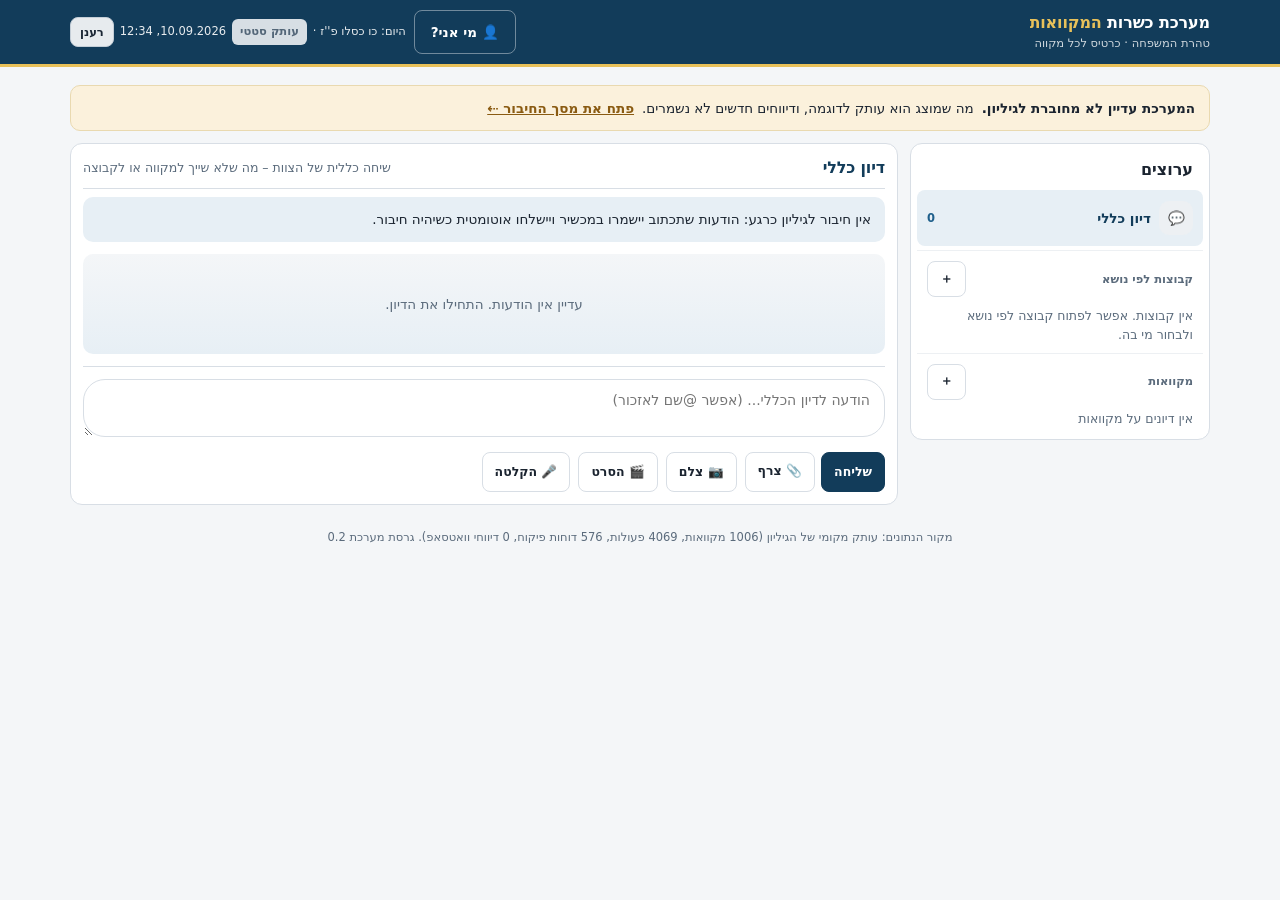
==== app/talk/index.html @ c3002322 "סרגל הניווט התחתון הסתיר את רשימת ההשלמה של שם המקווה הסרגל קיבל z-index:60 והמודאל 50 — כלומר הסרגל" ====
<!-- נוצר אוטומטית מתוך app/index.html ע"י tools/make_talk.py — אין לערוך ידנית. -->
<!DOCTYPE html>
<html lang="he" dir="rtl">
<head>
<meta charset="UTF-8">
<meta name="viewport" content="width=device-width, initial-scale=1.0">
<title>דיוני כשרות המקוואות</title>
<link rel="manifest" href="manifest.json" id="appManifest">
<!-- ?app=talk הוא קיצור ישן. הוא הפנה למניפסט באותו scope של האפליקציה הראשית,
     וכרום מזהה אפליקציה לפי scope – ולכן לא היה מציע להתקין אותה בנפרד לעולם.
     הפניה לאפליקציית הדיונים האמיתית, שיושבת בתיקייה ובscope משלה. -->
<script>window.TALK_APP=1;</script>
<meta name="theme-color" content="#123C5A">
<meta name="apple-mobile-web-app-capable" content="yes">
<meta name="apple-mobile-web-app-title" content="דיונים">
<meta name="apple-mobile-web-app-status-bar-style" content="black-translucent">
<link rel="apple-touch-icon" href="../talk-icon-192.png">
<link rel="icon" href="../talk-icon-192.png">
<style>
/* ============================================================
   מערכת כשרות המקוואות — מערכת העיצוב.
   CSS טהור · גופני מערכת · RTL לוגי בלבד · Mobile-first
   אותו קובץ משרת גם את אפליקציית הדיונים (app/talk/).
   ============================================================ */

:root{
  /* ---- טוקנים בסיסיים ---- */
  --bg:#F4F6F8; --card:#fff; --line:#D8DEE5; --ink:#1B2430; --muted:#5B6B7C;
  --brand:#123C5A; --brand-2:#1F5F8B; --brand-soft:#E7EFF5; --accent:#E8C15A;
  --ok:#2E7D46; --ok-soft:#E3F3E7; --warn:#B7791F; --warn-soft:#FBF1DC;
  --bad:#C0392B; --bad-soft:#FBE4E1;
  --gray-soft:#EDF0F3; --radius:10px; --shadow:0 1px 3px rgba(27,36,48,.06);

  --line-soft:#EDF0F3;                /* קו הפרדה פנימי בתוך כרטיס */
  --brand-deep:#0E3049;               /* פס לשוניות בכותרת כהה */
  --ink-3:#9AA7B4;                    /* טקסט placeholder */
  --ok-ink:#216235;                   /* טקסט ירוק על ok-soft — AA */
  --warn-ink:#8A5B12;                 /* טקסט כתום על warn-soft — AA */
  --bad-ink:#A32A1E;                  /* טקסט אדום על bad-soft — AA */
  --none:#B8C2CC;                     /* מצב "אין תעודה" */
  --accent-soft:#FDFBF4;              /* רקע "טרם מולא" */
  --accent-line:#EDE1C4;

  --s1:4px; --s2:8px; --s3:12px; --s4:14px; --s5:18px; --s6:24px;
  --radius-sm:8px; --radius-lg:12px; --radius-pill:99px;
  --shadow-2:0 6px 18px rgba(18,36,48,.12);
  --shadow-nav:0 -2px 10px rgba(18,36,48,.06);
  --tap:44px;                         /* מינימום שטח מגע */
  --fs-0:11.5px; --fs-1:12.5px; --fs-2:13.5px; --fs-3:14px;
  --fs-4:16px; --fs-5:20px; --fs-6:26px;
  --font:system-ui,-apple-system,"Segoe UI","Noto Sans Hebrew","Arial Hebrew",Arial,sans-serif;
  --head-h:62px;                      /* גובה הכותרת הדביקה */
  --modal-head-h:56px;                /* כותרת המודאל — פס המדורים נדבק מתחתיה */
  --bot-h:68px;                       /* גובה סרגל הניווט התחתון */
}

*{box-sizing:border-box;margin:0;padding:0}
[hidden]{display:none!important}
html{font-size:16px}
body{background:var(--bg);color:var(--ink);font-family:var(--font);line-height:1.5;
  min-height:100vh;-webkit-text-size-adjust:100%;padding-bottom:calc(var(--bot-h) + env(safe-area-inset-bottom))}
a{color:var(--brand-2)}
a:hover{color:var(--brand)}
button{font-family:inherit;cursor:pointer}
input,select,textarea{font-family:inherit;font-size:var(--fs-3)}
:focus-visible{outline:3px solid var(--accent);outline-offset:1px}
h1,h2,h3,h4{font-weight:600;letter-spacing:-.01em}
.num,.v,.stat .v,.t3 .num,.live table td{font-variant-numeric:tabular-nums}

/* ============================ שלד ============================ */
header{background:var(--brand);color:#fff;border-bottom:3px solid var(--accent);
  position:sticky;top:0;z-index:20}
.head-inner{max-width:1180px;margin:0 auto;padding:10px 14px}
.head-top{display:flex;align-items:center;gap:10px;flex-wrap:nowrap}
.brand{display:flex;align-items:center;gap:10px;min-width:0}
.brand > div{min-width:0;overflow:hidden}
.brand h1{font-size:var(--fs-4);font-weight:600;white-space:nowrap}
.brand h1 span{color:var(--accent)}
.brand .sub{font-size:var(--fs-0);opacity:.8;white-space:nowrap;overflow:hidden;text-overflow:ellipsis}
.head-actions{display:flex;align-items:center;gap:var(--s2);margin-inline-start:auto}
.head-meta{font-size:var(--fs-0);opacity:.9;display:none;align-items:center;gap:6px}
.head-meta .btn.small{padding:0 9px;min-height:30px;font-size:var(--fs-0)}
.nav-toggle{display:inline-flex;align-items:center;justify-content:center;background:transparent;
  border:1px solid rgba(255,255,255,.4);color:#fff;border-radius:var(--radius-sm);
  width:40px;height:40px;font-size:1.15rem;flex:none}
.nav-toggle.back{font-size:1.4rem;font-weight:600}

.layout{display:flex;align-items:flex-start}
.sidenav{position:fixed;top:0;bottom:0;inset-inline-start:0;width:82vw;max-width:300px;height:100vh;
  z-index:70;background:var(--card);padding:18px 10px;overflow-y:auto;
  transform:translateX(-100%);transition:transform .2s ease;box-shadow:var(--shadow-2)}
[dir="rtl"] .sidenav{transform:translateX(100%)}
body.nav-open .sidenav{transform:none}
.nav-backdrop{display:none}
body.nav-open .nav-backdrop{display:block;position:fixed;inset:0;background:rgba(18,36,48,.4);z-index:65}
nav{display:flex;flex-direction:column;gap:2px}
nav a{display:flex;align-items:center;gap:10px;color:var(--ink);text-decoration:none;
  padding:12px;font-weight:600;font-size:var(--fs-2);border-radius:var(--radius);min-height:var(--tap)}
nav a .ic{font-size:1.05rem;width:22px;text-align:center;flex:none;opacity:.75}
nav a .t{flex:1}
nav a:hover{background:var(--gray-soft);color:var(--ink)}
nav a.on{background:var(--brand);color:#fff}
nav a.on .ic{opacity:1}
nav a .n{background:var(--brand-soft);color:var(--brand);border-radius:9px;padding:2px 7px;
  font-size:var(--fs-0);font-weight:600}
nav a .n:empty{display:none}
nav a.on .n{background:rgba(255,255,255,.22);color:#fff}
main{flex:1;min-width:0;max-width:1180px;margin:0 auto;padding:var(--s4) var(--s4) var(--s6)}
.view{display:none}.view.on{display:block}
.footer{margin-top:var(--s6);font-size:var(--fs-0);color:var(--muted);text-align:center}

/* סרגל ניווט תחתון — מובייל בלבד */
.botnav{position:fixed;inset-inline:0;bottom:0;z-index:60;display:flex;flex-direction:row;align-items:flex-end;
  justify-content:space-around;background:var(--card);border-top:1px solid var(--line);
  box-shadow:var(--shadow-nav);padding:6px 4px calc(6px + env(safe-area-inset-bottom))}
.botnav a{flex:1;max-width:80px;display:flex;flex-direction:column;align-items:center;gap:3px;
  text-decoration:none;color:var(--muted);font-size:var(--fs-0);font-weight:600;
  padding:6px 0;position:relative;min-height:var(--tap)}
.botnav a .ic{font-size:1.15rem;line-height:1}
/* nav a / nav a.on הכלליים חלים גם כאן (הסרגל הוא <nav>) — לנטרל רקע ומצב ריחוף */
.botnav a:hover{background:none;color:var(--brand)}
.botnav a.on{background:none;color:var(--brand)}
.botnav a .n{position:absolute;top:0;inset-inline-start:52%;min-width:17px;height:17px;
  background:var(--bad);color:#fff;border-radius:var(--radius-pill);
  font-size:10px;line-height:17px;text-align:center;padding:0 4px}
.botnav a .n:empty{display:none}
.botnav .fab{margin-top:-26px}
.botnav .fab .ic{width:56px;height:56px;border-radius:50%;background:var(--accent);color:var(--ink);
  display:flex;align-items:center;justify-content:center;font-size:1.5rem;
  box-shadow:0 6px 16px rgba(201,155,46,.45)}
body.talk-app .botnav,body.talk-app .sidenav,body.talk-app .nav-toggle:not(.back),
body.talk-app #btnReport{display:none}
body.talk-app{padding-bottom:0}
/* מודאל פתוח: הסרגל צף מעליו (z-index 60 מול 50) והסתיר את רשימת ההשלמה
   של שם המקווה. הוא גם מיותר כל עוד המודאל פתוח. */
body:has(.modal-bg:not([hidden])) .botnav{display:none}
body:has(.modal-bg:not([hidden])) .toast{bottom:var(--s4)}

/* ============================ כלים ============================ */
.toolbar{background:var(--card);border:1px solid var(--line);border-radius:var(--radius-lg);
  padding:var(--s3);margin-bottom:var(--s4);box-shadow:var(--shadow)}
.toolbar .row{display:flex;gap:var(--s2);flex-wrap:wrap;align-items:end}
.field{display:flex;flex-direction:column;gap:3px;min-width:130px;flex:1}
.field.grow{flex:3;min-width:100%}
.field label{font-size:var(--fs-0);font-weight:600;color:var(--muted)}
.field input,.field select{padding:11px 12px;border:1px solid var(--line);border-radius:var(--radius-sm);
  background:var(--card);width:100%;min-height:var(--tap);color:var(--ink)}
.field input::placeholder{color:var(--ink-3)}
.field input:focus,.field select:focus{border-color:var(--brand-2);outline:none;
  box-shadow:0 0 0 3px rgba(31,95,139,.15)}
.toolbar .summary{margin-top:var(--s2);font-size:var(--fs-1);color:var(--muted);
  display:flex;gap:var(--s3);flex-wrap:wrap;align-items:center}

.btn{border:1px solid var(--line);background:var(--card);border-radius:var(--radius-sm);
  padding:0 16px;min-height:var(--tap);font-weight:600;font-size:var(--fs-2);color:var(--ink);
  display:inline-flex;align-items:center;justify-content:center;gap:6px;white-space:nowrap}
.btn:hover{border-color:var(--brand-2);color:var(--brand)}
.btn:active{background:var(--brand-soft)}
.btn.primary{background:var(--brand);color:#fff;border-color:var(--brand)}
.btn.primary:hover{background:var(--brand-deep);color:#fff}
.btn.small{min-height:36px;padding:0 12px;font-size:var(--fs-1)}
.btn.danger{color:var(--bad);border-color:var(--bad)}
.btn.danger:hover{background:var(--bad-soft);color:var(--bad-ink)}
.btn[disabled]{opacity:.45;cursor:not-allowed}
.btn.block{width:100%}
/* וריאנטים של כפתורי הכותרת — חייבים לבוא אחרי .btn, אחרת היא דורסת אותם */
.report-btn{background:var(--accent);color:var(--ink);border-color:var(--accent);
  font-size:var(--fs-2);font-weight:600;white-space:nowrap}
.report-btn:hover{background:#F2D077;border-color:#F2D077;color:var(--ink)}
.user-btn{background:transparent;color:#fff;border-color:rgba(255,255,255,.4)}
.user-btn:hover{color:#fff;border-color:#fff}
/* בטלפון כפתור הדיווח יושב ב-FAB שבסרגל התחתון — כפילות בכותרת רק דוחקת את השם */
@media (max-width:900px){
  .report-btn{display:none}
  .brand h1{overflow:hidden;text-overflow:ellipsis}
  .head-actions .btn{padding:0 11px;font-size:var(--fs-1)}
}

.chips{display:flex;gap:6px;flex-wrap:wrap}
.chip{border:1px solid var(--line);background:var(--card);border-radius:var(--radius-pill);
  padding:9px 13px;font-size:var(--fs-1);font-weight:600;color:var(--muted);min-height:38px;
  display:inline-flex;align-items:center}
.chip.on{background:var(--brand);color:#fff;border-color:var(--brand)}
.chip .n{margin-inline-start:6px;background:var(--gray-soft);color:var(--muted);
  border-radius:9px;padding:1px 7px;font-size:var(--fs-0)}
.chip .n:empty{display:none}
.chip.on .n{background:rgba(255,255,255,.22);color:#fff}

.badge{display:inline-flex;align-items:center;gap:4px;border-radius:6px;padding:4px 8px;
  font-size:var(--fs-0);font-weight:600;background:var(--gray-soft);color:var(--muted);white-space:nowrap}
/* סימן צורני לפני הצבע — הבחנה גם בעיוורון צבעים */
.badge.ok{background:var(--ok-soft);color:var(--ok-ink)}
.badge.ok::before{content:"✓"}
.badge.warn{background:var(--warn-soft);color:var(--warn-ink)}
.badge.warn::before{content:"▲"}
.badge.bad{background:var(--bad-soft);color:var(--bad-ink)}
.badge.bad::before{content:"■"}
.badge.brand{background:var(--brand-soft);color:var(--brand)}

.pills{display:flex;gap:6px;flex-wrap:wrap}
.pill{border:1px solid var(--line);border-radius:var(--radius-sm);padding:0 14px;min-height:var(--tap);
  font-size:var(--fs-2);cursor:pointer;background:var(--card);color:var(--muted);
  display:inline-flex;align-items:center;justify-content:center;position:relative;flex:1;min-width:80px}
.pill input{position:absolute;opacity:0;width:0;height:0}
.pill:has(input:checked){background:var(--brand);color:#fff;border-color:var(--brand);font-weight:600}
.pill.p0:has(input:checked){background:var(--ok);border-color:var(--ok)}
.pill.p1:has(input:checked){background:var(--warn);border-color:var(--warn)}
.pill.p2:has(input:checked){background:var(--bad);border-color:var(--bad)}
.pill.chk{flex:0 0 auto}
.pill.chk:has(input:checked)::before{content:"✓ "}

/* ==================== רשימת המקוואות ==================== */
.grid{display:grid;grid-template-columns:1fr;gap:var(--s3)}
.mcard{background:var(--card);border:1px solid var(--line);border-radius:var(--radius-lg);
  padding:var(--s3) var(--s4);box-shadow:var(--shadow);cursor:pointer;display:flex;flex-direction:column;
  gap:5px;text-decoration:none;color:inherit;border-inline-start:5px solid var(--none);position:relative}
.mcard:hover{border-color:var(--brand-2)}
.mcard.s-ok{border-inline-start-color:var(--ok)}
.mcard.s-warn{border-inline-start-color:var(--warn)}
.mcard.s-bad{border-inline-start-color:var(--bad)}
.mcard.s-none{border-inline-start-color:var(--none)}
.mcard h3{font-size:var(--fs-4);line-height:1.3}
.mcard .loc{font-size:var(--fs-1);color:var(--muted)}
.mcard .tags{display:flex;gap:5px;flex-wrap:wrap;margin-top:3px}
.mcard .kv{font-size:var(--fs-1);color:var(--muted);display:flex;justify-content:space-between;
  gap:var(--s2);margin-top:5px;padding-top:var(--s2);border-top:1px dashed var(--line)}
.mcard .kv b{color:var(--ink);font-weight:600}
.more{display:flex;justify-content:center;padding:var(--s5)}
.empty{padding:32px 20px;text-align:center;color:var(--muted);font-size:var(--fs-2)}

/* ========================= דף הבית ========================= */
.hero{display:flex;justify-content:space-between;align-items:flex-end;gap:var(--s3);
  flex-wrap:wrap;margin-bottom:var(--s4)}
.hero h2{font-size:var(--fs-5);color:var(--brand)}
.hero h2 span{color:var(--brand-2)}
.hero .sub{color:var(--muted);font-size:var(--fs-2)}
.hero .today{background:var(--card);border:1px solid var(--line);border-radius:var(--radius-lg);
  padding:8px 13px;font-size:var(--fs-1);box-shadow:var(--shadow)}
.hero .today b{color:var(--brand);font-size:var(--fs-3);font-weight:600}

/* האריחים שוטחו: כרטיס לבן, מספר צבוע, פס מצב דק. בלי גרדיאנט ובלי 3D. */
.tiles3d{display:grid;grid-template-columns:1fr 1fr;gap:var(--s3);margin-bottom:var(--s4)}
.t3{position:relative;background:var(--card);border:1px solid var(--line);
  border-radius:var(--radius-lg);padding:var(--s3);text-decoration:none;color:var(--ink);
  display:flex;flex-direction:column;gap:2px;min-height:112px;box-shadow:var(--shadow);overflow:hidden}
.t3::before{content:"";position:absolute;inset-block-start:0;inset-inline:0;height:3px;background:var(--brand)}
.t3:hover{border-color:var(--brand-2);color:var(--ink)}
.t3 .ic{font-size:1.1rem;line-height:1;opacity:.55}
.t3 .num{font-size:var(--fs-6);font-weight:600;line-height:1.15;margin-top:auto;color:var(--brand)}
.t3 .lbl{font-size:var(--fs-1);font-weight:600;line-height:1.3}
.t3 .sub{font-size:var(--fs-0);color:var(--muted)}
.t3.gold::before{background:var(--accent)}   .t3.gold .num{color:var(--warn-ink)}
.t3.green::before{background:var(--ok)}      .t3.green .num{color:var(--ok)}
.t3.teal::before{background:var(--brand-2)}  .t3.teal .num{color:var(--brand-2)}
.t3.plum::before{background:#6E3369}         .t3.plum .num{color:#6E3369}
.t3.rust::before{background:var(--bad)}      .t3.rust .num{color:var(--bad-ink)}
.t3 .ring{position:absolute;top:var(--s3);inset-inline-end:var(--s3);width:42px;height:42px;border-radius:50%;
  background:conic-gradient(var(--brand-2) calc(var(--p) * 1%),var(--gray-soft) 0);display:grid;place-items:center}
.t3 .ring::after{content:attr(data-p) "%";width:32px;height:32px;border-radius:50%;background:var(--card);
  display:grid;place-items:center;font-size:10px;font-weight:600;color:var(--brand)}

.quick{display:flex;gap:var(--s2);flex-wrap:wrap;margin-bottom:var(--s4)}
.quick a,.quick button{flex:1 1 100%;text-decoration:none;background:var(--card);border:1px solid var(--line);
  border-radius:var(--radius-lg);padding:0 var(--s4);min-height:54px;box-shadow:var(--shadow);color:var(--ink);
  display:flex;align-items:center;gap:10px;font-weight:600;font-size:var(--fs-2);font-family:inherit}
.quick a:hover,.quick button:hover{border-color:var(--brand-2);color:var(--ink)}
.quick .ic{font-size:1.15rem;opacity:.7}
.quick .n{margin-inline-start:auto;background:var(--brand-soft);color:var(--brand);
  border-radius:10px;padding:2px 9px;font-size:var(--fs-1)}
.quick .n.bad{background:var(--bad-soft);color:var(--bad-ink)}
.quick .n.warn{background:var(--warn-soft);color:var(--warn-ink)}
.home-grid{display:grid;grid-template-columns:1fr;gap:var(--s3)}
.feed{list-style:none}
.feed li{display:flex;gap:10px;padding:10px 0;border-bottom:1px solid var(--line-soft);
  font-size:var(--fs-2);align-items:flex-start}
.feed li:last-child{border-bottom:0}
.feed .fi{font-size:1.05rem;flex:none}
.feed .ft{flex:1;min-width:0}
.feed .ft b a{text-decoration:none;color:var(--brand);font-weight:600}
.feed small{color:var(--muted);display:block;font-size:var(--fs-0)}

/* ======================= כרטיס מקווה ======================= */
.back{display:inline-flex;align-items:center;gap:6px;margin-bottom:var(--s2);
  font-size:var(--fs-2);text-decoration:none;font-weight:600;min-height:36px}
.card-head{background:var(--card);border:1px solid var(--line);border-radius:var(--radius-lg);
  padding:var(--s4) var(--s4);box-shadow:var(--shadow);margin-bottom:var(--s3)}
.card-head .title{display:flex;justify-content:space-between;align-items:flex-start;gap:var(--s3);flex-wrap:wrap}
.card-head h2{font-size:var(--fs-5);color:var(--brand)}
.card-head .loc{color:var(--muted);font-size:var(--fs-2);margin-top:2px}
.card-head .tags{display:flex;gap:6px;flex-wrap:wrap;margin-top:var(--s2)}
.card-head .actions{display:flex;gap:var(--s2);flex-wrap:wrap;width:100%}
.card-head .actions .btn{flex:1}
.card-head .actions .btn.primary{flex:2}
.kpis{display:grid;grid-template-columns:1fr 1fr;gap:var(--s2);margin-top:var(--s3)}
.kpi{background:var(--brand-soft);border-radius:var(--radius);padding:9px 11px}
.kpi .l{font-size:var(--fs-0);color:var(--muted);font-weight:600}
.kpi .v{font-size:var(--fs-3);font-weight:600;color:var(--brand)}
.kpi .v.v-bad{color:var(--bad-ink)}
.kpi .s{font-size:var(--fs-0);color:var(--muted)}

/* לשוניות: גלילה אופקית עם עיגון, לא גלישה לשורות */
.tabs{display:flex;gap:2px;overflow-x:auto;scroll-snap-type:x proximity;
  -webkit-overflow-scrolling:touch;border-bottom:1px solid var(--line);margin-bottom:var(--s3)}
.tabs::-webkit-scrollbar{display:none}
.tabs button{background:none;border:none;padding:12px var(--s3);font-weight:600;font-size:var(--fs-2);
  color:var(--muted);border-bottom:3px solid transparent;margin-bottom:-1px;white-space:nowrap;
  scroll-snap-align:start;min-height:var(--tap)}
.tabs button.on{color:var(--brand);border-bottom-color:var(--brand)}
.tabs button .n{background:var(--gray-soft);border-radius:9px;padding:1px 7px;
  font-size:var(--fs-0);margin-inline-start:5px}
.tabs button.on .n{background:var(--brand-soft);color:var(--brand)}
.pane{display:none}.pane.on{display:block}

.panel{background:var(--card);border:1px solid var(--line);border-radius:var(--radius-lg);
  padding:var(--s4);margin-bottom:var(--s3);box-shadow:var(--shadow)}
.panel h3{font-size:var(--fs-3);margin-bottom:var(--s3);display:flex;align-items:center;gap:var(--s2);color:var(--brand)}
.panel h3::before{content:"";width:9px;height:9px;background:var(--accent);border-radius:2px;flex:none}
.panel-tools{display:flex;justify-content:flex-end;gap:var(--s2);margin-bottom:var(--s2)}
.dl{display:grid;grid-template-columns:1fr;gap:0}
.dl div{display:flex;gap:var(--s2);padding:8px 0;border-bottom:1px dashed var(--line-soft);font-size:var(--fs-2)}
.dl dt{color:var(--muted);min-width:110px;flex:none}
.dl dd{font-weight:600;word-break:break-word}
.dl dd.none{color:var(--ink-3);font-weight:400}
.dl dd small{color:var(--muted);font-weight:400}
.dl code{direction:ltr;unicode-bidi:isolate;white-space:nowrap;font-size:var(--fs-0);
  background:var(--gray-soft);border-radius:4px;padding:1px 5px}
.tiles{display:grid;grid-template-columns:1fr;gap:var(--s2)}
.tile{border:1px solid var(--line);border-radius:var(--radius);padding:11px 13px;background:var(--card)}
.tile h4{font-size:var(--fs-2);margin-bottom:6px;display:flex;justify-content:space-between;
  align-items:center;gap:var(--s2);flex-wrap:wrap}
.tile .r{display:flex;justify-content:space-between;gap:var(--s2);font-size:var(--fs-1);
  padding:4px 0;color:var(--muted)}
.tile .r b{color:var(--ink);font-weight:600}

.timeline{list-style:none}
.timeline li{display:grid;grid-template-columns:1fr;gap:4px;padding:11px 0;
  border-bottom:1px solid var(--line-soft);font-size:var(--fs-2)}
.timeline .d{font-weight:600;color:var(--brand)}
.timeline .d small{color:var(--muted);font-weight:400;font-size:var(--fs-0);margin-inline-start:6px}
.timeline .t{display:flex;flex-direction:column;gap:4px}
.timeline .t .h{display:flex;gap:6px;flex-wrap:wrap;align-items:center;font-weight:600}
.timeline .t .n{color:var(--muted);font-size:var(--fs-1)}

.insp{border:1px solid var(--line);border-radius:var(--radius);margin-bottom:var(--s2);overflow:hidden}
.insp > summary{list-style:none;cursor:pointer;padding:12px var(--s3);display:flex;gap:var(--s2);
  flex-wrap:wrap;align-items:center;background:var(--card);min-height:var(--tap)}
.insp > summary::-webkit-details-marker{display:none}
.insp > summary .d{font-weight:600;color:var(--brand);min-width:120px}
.insp > summary .r{color:var(--muted);font-size:var(--fs-1);flex:1}
.insp[open] > summary{border-bottom:1px solid var(--line);background:var(--brand-soft)}
.insp .body{padding:var(--s3);display:grid;grid-template-columns:1fr;gap:var(--s2)}
.sec{border:1px solid var(--line);border-radius:var(--radius);padding:10px 12px}
.sec h4{font-size:var(--fs-2);margin-bottom:6px;display:flex;justify-content:space-between;gap:var(--s2)}
.sec .f{display:flex;justify-content:space-between;gap:var(--s2);font-size:var(--fs-1);
  padding:5px 0;border-bottom:1px dotted var(--line-soft)}
.sec .f span:first-child{color:var(--muted)}
.sec .f.v-ok span:last-child{color:var(--ok-ink);font-weight:600}
.sec .f.v-warn span:last-child{color:var(--warn-ink);font-weight:600}
.sec .f.v-bad span:last-child{color:var(--bad-ink);font-weight:600}
.sec .f.v-ok span:last-child::before{content:"✓ "}
.sec .f.v-warn span:last-child::before{content:"▲ "}
.sec .f.v-bad span:last-child::before{content:"■ "}
.sec .f.note{flex-direction:column;gap:2px}
.sec .f.note span:last-child{font-style:italic}
.guidance{grid-column:1/-1;background:var(--warn-soft);border-radius:var(--radius);
  padding:10px 13px;font-size:var(--fs-2);color:var(--ink)}

/* ========================== טפסים ========================== */
.rform .fgrid{display:grid;grid-template-columns:1fr;gap:var(--s3)}
.rform .ff{display:flex;flex-direction:column;gap:6px}
.rform .ff.wide{grid-column:1/-1}
.rform label,.rform .lbl{font-size:var(--fs-2);font-weight:600;color:var(--ink)}
.rform input,.rform select,.rform textarea{width:100%;padding:11px 12px;border:1px solid var(--line);
  border-radius:var(--radius-sm);font-size:var(--fs-3);min-height:var(--tap);background:var(--card);color:var(--ink)}
.rform textarea{min-height:64px;line-height:1.5}
.rform input:focus,.rform select:focus,.rform textarea:focus{border-color:var(--brand-2);outline:none;
  box-shadow:0 0 0 3px rgba(31,95,139,.15)}
.rform .heb{color:var(--brand);font-weight:600;font-size:var(--fs-0)}
.rform .req{color:var(--bad)}
.rform small.hint{font-size:var(--fs-0);color:var(--muted)}
/* "טרם מולא": כל שדה בדיקה שאין בו בחירה מסומן בלי JS */
.rform .ff.st:not(:has(input:checked)){background:var(--accent-soft);border-inline-start:3px solid var(--accent);
  border-radius:var(--radius-sm);padding:8px 10px;margin-inline-start:-10px}
.rform .ff.st:not(:has(input:checked)) .lbl::after{content:"טרם מולא";margin-inline-start:8px;
  background:var(--warn-soft);color:var(--warn-ink);border-radius:6px;padding:3px 7px;
  font-size:var(--fs-0);font-weight:600;white-space:nowrap}
.rform .ff.st:not(:has(input:checked)) .pill{border-color:var(--accent-line)}

.fsec{border:1px solid var(--line);border-radius:var(--radius);margin-top:var(--s3);overflow:hidden;background:var(--card)}
.fsec summary{cursor:pointer;padding:13px var(--s4);font-weight:600;color:var(--brand);
  background:var(--brand-soft);list-style:none;display:flex;align-items:center;gap:var(--s2);min-height:var(--tap)}
.fsec summary::-webkit-details-marker{display:none}
.fsec summary::after{content:"⌄";margin-inline-start:auto;color:var(--brand-2);font-weight:400}
.fsec[open] summary::after{content:"⌃"}
.fsec .cnt{font-size:var(--fs-0);font-weight:600;color:var(--warn-ink);background:var(--warn-soft);
  border-radius:6px;padding:3px 8px}
.fsec .cnt:empty{display:none}
.fsec.done summary{background:var(--ok-soft);color:var(--ok-ink)}
.fsec.done .cnt{background:#fff;color:var(--ok-ink)}
.fsec.done summary::before{content:"✓ "}
.fsec .fgrid{padding:var(--s4)}
/* פס מדורים דביק + מדד התקדמות */
.fsecnav{position:sticky;top:var(--modal-head-h);z-index:1;display:flex;flex-direction:row;gap:5px;overflow-x:auto;
  background:var(--brand-deep);margin:0 calc(-1 * var(--s4));padding:var(--s2) var(--s4);
  scroll-snap-type:x proximity}
.fsecnav::-webkit-scrollbar{display:none}
.fsecnav a{flex:none;scroll-snap-align:start;text-decoration:none;white-space:nowrap;
  background:rgba(255,255,255,.12);color:#D6E2EC;border-radius:6px;padding:8px 10px;
  font-size:var(--fs-1);font-weight:600}
.fsecnav a .c{opacity:.75;font-weight:400}
.fsecnav a.on{background:#fff;color:var(--brand)}
.rform-main{min-width:0}
.fsecnav a.done{background:var(--ok-soft);color:var(--ok-ink)}
.rform-prog{display:flex;align-items:center;gap:var(--s2);font-size:var(--fs-1);color:var(--muted);
  margin-top:var(--s2)}
.rform-prog .trk{flex:1;height:6px;background:var(--gray-soft);border-radius:var(--radius-pill);overflow:hidden}
.rform-prog .fil{display:block;height:100%;background:var(--ok);border-radius:var(--radius-pill)}
.factions{position:sticky;bottom:0;display:flex;align-items:center;gap:var(--s3);
  margin-top:var(--s4);padding:var(--s3) 0;background:var(--card);border-top:1px solid var(--line);flex-wrap:wrap}
.factions .btn.primary{flex:1;min-width:180px}
.fmsg{font-size:var(--fs-1);color:var(--muted)}
.fmsg.ok{color:var(--ok-ink);font-weight:600}
.fmsg.bad{color:var(--bad-ink);font-weight:600}
.locked{display:flex;align-items:center;gap:var(--s2);background:var(--brand-soft);
  border-radius:var(--radius-sm);padding:10px 12px;flex-wrap:wrap}
.locked b{color:var(--brand)}
.lnk{background:none;border:none;color:var(--brand-2);font-size:var(--fs-1);padding:0;cursor:pointer;
  text-decoration:underline}

/* ==================== טבלאות ודוחות ==================== */
.tbl-wrap{overflow-x:auto;border:1px solid var(--line);border-radius:var(--radius-lg);background:var(--card)}
table{width:100%;border-collapse:collapse;font-size:var(--fs-2);background:var(--card)}
th,td{padding:10px 11px;border-bottom:1px solid var(--line-soft);text-align:start;vertical-align:top}
th{background:var(--brand-soft);color:var(--brand);font-size:var(--fs-0);font-weight:600;
  position:sticky;top:0;white-space:nowrap}
tr:last-child td{border-bottom:0}
tr.link{cursor:pointer}
tr.link:hover td{background:var(--brand-soft)}
.selcol{width:38px}
.selcol input{width:22px;height:22px}

.stat-grid{display:grid;grid-template-columns:1fr 1fr;gap:var(--s2);margin-bottom:var(--s4)}
.stat{background:var(--card);border:1px solid var(--line);border-radius:var(--radius-lg);
  padding:var(--s3);box-shadow:var(--shadow)}
.stat .l{font-size:var(--fs-0);color:var(--muted);font-weight:600}
.stat .v{font-size:var(--fs-6);font-weight:600;color:var(--brand);line-height:1.2}
.stat .s{font-size:var(--fs-0);color:var(--muted)}
.stat.ok .v{color:var(--ok)}.stat.warn .v{color:var(--warn-ink)}.stat.bad .v{color:var(--bad-ink)}
.live{background:var(--card);border:1px solid var(--line);border-radius:var(--radius-lg);
  padding:var(--s4);margin-bottom:var(--s4);box-shadow:var(--shadow)}
.live .hd{display:flex;justify-content:space-between;align-items:center;flex-wrap:wrap;
  gap:var(--s2);margin-bottom:var(--s3)}
.live .hd h3{font-size:var(--fs-3);color:var(--brand)}
.live .hd select{padding:10px 12px;border:1px solid var(--line);border-radius:var(--radius-sm);min-height:var(--tap)}
.live table th{text-align:center}
.live table th:first-child,.live table td:first-child{text-align:start;font-weight:600;font-size:var(--fs-2)}
.live table td{text-align:center;font-size:var(--fs-4);font-weight:600;color:var(--brand)}
.live table td small{display:block;font-size:var(--fs-0);font-weight:400;color:var(--muted)}
.two{display:grid;grid-template-columns:1fr;gap:var(--s3)}
.bar{display:flex;align-items:center;gap:var(--s2);font-size:var(--fs-1);padding:4px 0}
.bar .lbl{min-width:96px;color:var(--muted)}
.bar .trk{flex:1;background:var(--gray-soft);border-radius:4px;height:11px;overflow:hidden}
.bar .fil{height:100%;background:var(--brand-2)}
.bar .num{min-width:34px;font-weight:600;text-align:end}
.due-ok{color:var(--ok-ink);font-weight:600}
.due-warn{color:var(--warn-ink);font-weight:600}
.due-bad{color:var(--bad-ink);font-weight:600}
.due-ok::before{content:"✓ "}.due-warn::before{content:"▲ "}.due-bad::before{content:"■ "}

.forms-list{display:grid;grid-template-columns:1fr;gap:var(--s2)}
.form-link{display:block;text-decoration:none;color:inherit;border:1px solid var(--line);
  border-radius:var(--radius);padding:var(--s4);background:var(--card);box-shadow:var(--shadow)}
.form-link:hover{border-color:var(--brand-2)}
.form-link b{display:block;color:var(--brand);margin-bottom:3px;font-size:var(--fs-3)}
.form-link small{color:var(--muted)}
.note-box{background:var(--brand-soft);border-radius:var(--radius);padding:12px var(--s4);
  font-size:var(--fs-2);margin-bottom:var(--s3);color:var(--ink)}
.note-box.conn{background:var(--warn-soft);border:1px solid #E9D9B0;display:flex;gap:var(--s2);
  flex-wrap:wrap;align-items:center}
.note-box.conn a{font-weight:600;color:var(--warn-ink)}

/* ========================= דיונים ========================= */
.talk{display:grid;grid-template-columns:1fr;gap:var(--s3);align-items:start}
.chlist{background:var(--card);border:1px solid var(--line);border-radius:var(--radius-lg);padding:6px}
.chhead{display:flex;justify-content:space-between;align-items:center;padding:8px 10px;gap:6px}
.chsec{display:flex;justify-content:space-between;align-items:center;font-size:var(--fs-0);
  font-weight:600;color:var(--muted);padding:10px 10px 6px;margin-top:4px;border-top:1px solid var(--line-soft)}
.ch{display:flex;align-items:center;gap:var(--s2);padding:11px 10px;border-radius:var(--radius-sm);
  text-decoration:none;color:var(--ink);font-size:var(--fs-2);min-height:var(--tap)}
.ch .chi{width:34px;height:34px;border-radius:10px;background:var(--gray-soft);text-align:center;
  line-height:34px;flex:none}
.ch span:not(.chi):not(.n){flex:1;min-width:0;overflow:hidden;text-overflow:ellipsis;white-space:nowrap}
.ch small{color:var(--muted);font-size:var(--fs-0);white-space:nowrap}
.ch:hover{background:var(--gray-soft);color:var(--ink)}
.ch.on{background:var(--brand-soft);color:var(--brand);font-weight:600}
.ch.on small{color:var(--brand-2)}
.chmain{background:var(--card);border:1px solid var(--line);border-radius:var(--radius-lg);padding:var(--s3)}
.chtitle{display:flex;justify-content:space-between;align-items:center;gap:var(--s2);flex-wrap:wrap;
  border-bottom:1px solid var(--line);padding-bottom:var(--s2);margin-bottom:var(--s2)}
.chtitle h2{font-size:var(--fs-4);color:var(--brand)}
.chtitle .sub{font-size:var(--fs-1);color:var(--muted)}
.thread{max-height:60vh;overflow-y:auto;display:flex;flex-direction:column;gap:6px;
  padding:var(--s2) 4px;background:linear-gradient(0deg,var(--brand-soft),var(--bg));border-radius:var(--radius)}
.thread .row{display:flex;gap:6px;align-items:flex-end;max-width:90%}
.thread .row.me{align-self:flex-end;flex-direction:row-reverse}
.av{width:30px;height:30px;border-radius:50%;color:#fff;display:flex;align-items:center;
  justify-content:center;font-size:var(--fs-0);font-weight:600;flex:none;margin-bottom:14px}
.msg{background:var(--card);border-radius:12px 12px 12px 4px;padding:8px 11px 5px;
  box-shadow:0 1px 1px rgba(27,36,48,.12);position:relative;min-width:110px}
.msg.me{background:#DCF6E8;border-radius:12px 12px 4px 12px}
.msg .mh{font-size:var(--fs-0);margin-bottom:2px}
.msg .mh b{font-weight:600}
.msg .mb{font-size:var(--fs-3);white-space:pre-wrap;word-break:break-word;line-height:1.5}
.msg .mq{display:block;width:100%;text-align:start;border:none;border-inline-start:3px solid var(--brand-2);
  padding:5px 9px;margin-bottom:5px;font-size:var(--fs-0);color:var(--muted);
  background:rgba(18,60,90,.06);border-radius:6px;cursor:pointer}
.msg .mq b{display:block;color:var(--brand);font-size:var(--fs-0)}
.msg .ma{text-align:end}
.msg.flash{animation:flash 1.2s}
@keyframes flash{0%,100%{box-shadow:0 1px 1px rgba(27,36,48,.12)}30%{box-shadow:0 0 0 3px var(--accent)}}
.mfoot{display:flex;align-items:center;gap:var(--s2);justify-content:flex-end;
  font-size:var(--fs-0);color:var(--muted);margin-top:1px}
.mfoot .tick{color:#34B7F1}
.mfoot .lnk{font-size:var(--fs-0)}
.daysep{text-align:center;margin:6px 0}
.daysep span{background:rgba(18,60,90,.10);color:var(--brand);border-radius:12px;
  padding:3px 12px;font-size:var(--fs-0);font-weight:600}
.msg.sys{background:transparent;border:1px dashed var(--line);align-self:center;max-width:95%;
  font-size:var(--fs-2);box-shadow:none;text-align:center}
.msg.sys .sys-act{margin-top:var(--s2)}
.msg.sys .sys-act .btn{display:inline-flex;text-decoration:none;min-height:38px}
.msg.sys .sys-work{margin-top:var(--s2);display:flex;flex-direction:column;gap:4px;text-align:start}
.msg.sys .swi{display:flex;align-items:center;gap:var(--s2);padding:9px 10px;border:1px solid var(--line);
  border-radius:var(--radius-sm);background:var(--card);cursor:pointer;font-size:var(--fs-2);min-height:40px}
.msg.sys .swi.taken{opacity:.7}
.msg.sys .swi .swn{flex:1;font-weight:600}
.msg.sys .swi small{color:var(--muted)}
.msg.sys .swh{margin-top:4px;font-size:var(--fs-0);color:var(--muted)}
.reacts{display:flex;gap:4px;flex-wrap:wrap;margin-top:5px}
.react{background:var(--card);border:1px solid var(--line);border-radius:var(--radius-pill);
  padding:3px 9px;font-size:var(--fs-1);cursor:pointer;line-height:1.5;min-height:28px}
.react.on{background:var(--brand-soft);border-color:var(--brand-2);color:var(--brand);font-weight:600}
.react.add,.react.quick{opacity:.6;border-style:dashed}
.msg:hover .react.add,.msg:hover .react.quick{opacity:1}
.react.quick:hover{background:var(--brand-soft);border-style:solid}
.epick{position:fixed;background:var(--card);border:1px solid var(--line);border-radius:var(--radius-lg);
  box-shadow:var(--shadow-2);padding:6px;display:flex;flex-wrap:wrap;gap:2px;max-width:268px;z-index:90}
.epick button{background:none;border:none;font-size:1.3rem;cursor:pointer;padding:6px;border-radius:50%;
  min-width:40px;min-height:40px}
.epick button:hover{background:var(--gray-soft)}
.composer{margin-top:var(--s3);border-top:1px solid var(--line);padding-top:var(--s3)}
.composer textarea{width:100%;padding:12px 14px;border:1px solid var(--line);
  border-radius:22px;font-size:var(--fs-3);min-height:var(--tap);resize:vertical}
.composer textarea:focus{border-color:var(--brand-2);outline:none;box-shadow:0 0 0 3px rgba(31,95,139,.15)}
.composer .crow{display:flex;gap:6px;align-items:center;margin-top:var(--s2);flex-wrap:wrap}
.composer .crow .btn{min-height:40px;padding:0 12px;font-size:var(--fs-1)}
.replybox{background:var(--brand-soft);border-radius:var(--radius-sm);padding:8px 11px;
  font-size:var(--fs-1);margin-bottom:6px}
.ctpl{display:flex;gap:6px;flex-wrap:wrap}
.ctpl .chip{cursor:pointer}
.mwrap{position:relative;display:inline-block;max-width:100%}
.msave{position:absolute;inset-inline-end:5px;bottom:5px;background:rgba(18,36,48,.78);color:#fff;
  border-radius:6px;padding:3px 8px;font-size:var(--fs-0);text-decoration:none;line-height:1.6}
.msave:hover{background:rgba(18,36,48,.95);color:#fff}
.mwrap.aud{display:flex;align-items:center;gap:6px;flex-wrap:wrap}
.msave.inline{position:static;background:var(--gray-soft);color:var(--brand);border:1px solid var(--line);
  padding:6px 10px;white-space:nowrap}
.msave.inline:hover{background:var(--brand-soft)}

/* ====================== חלוקת עבודה ====================== */
.wgrid{display:grid;grid-template-columns:1fr;gap:var(--s2)}
.wcard{background:var(--card);border:1px solid var(--line);border-radius:var(--radius-lg);
  padding:var(--s3) var(--s4);box-shadow:var(--shadow);display:flex;flex-direction:column;gap:5px;
  border-inline-start:5px solid var(--line)}
.wcard.open{border-inline-start-color:var(--warn)}
.wcard.taken{border-inline-start-color:var(--brand-2)}
.wcard.done{border-inline-start-color:var(--ok);opacity:.75}
.wcard h4{font-size:var(--fs-4)}
.wcard .wl{font-size:var(--fs-1);color:var(--muted)}
.wcard .wb{display:flex;gap:6px;flex-wrap:wrap;margin-top:var(--s2)}
.wcard .wb .btn{flex:1;min-width:120px}

/* ======================== פרויקטים ======================== */
.pcard{padding:0;overflow:hidden;background:var(--card);border:1px solid var(--line);
  border-radius:var(--radius-lg);box-shadow:var(--shadow);margin-bottom:var(--s3)}
.pcard > summary{list-style:none;cursor:pointer;padding:var(--s4);display:flex;gap:var(--s2);
  align-items:flex-start;min-height:var(--tap)}
.pcard > summary::-webkit-details-marker{display:none}
.pcard > summary:hover{background:var(--brand-soft)}
.pcard > summary .phead{flex:1;min-width:0}
.pcard > summary .pchev{color:var(--brand-2);font-size:var(--fs-2);transition:transform .15s}
.pcard[open] > summary{border-bottom:1px solid var(--line);background:var(--brand-soft)}
.pcard[open] > summary .pchev{transform:rotate(180deg)}
.pcard .pbody{padding:var(--s3) var(--s4) var(--s4)}
.pcard .pbody .pstages{margin-top:0}
.pcard .pbody > .panel-tools{margin-bottom:var(--s3)}
.phead h3{font-size:var(--fs-4);margin-bottom:3px}
.phead .pmeta{font-size:var(--fs-1);color:var(--muted);margin-bottom:3px}
.pprog{display:flex;align-items:center;gap:var(--s2);margin:var(--s2) 0 4px}
.pbar{flex:1;height:8px;background:var(--gray-soft);border-radius:var(--radius-pill);overflow:hidden}
.pbar span{display:block;height:100%;background:var(--ok);border-radius:var(--radius-pill)}
.pstages{display:flex;flex-direction:column;gap:var(--s2);margin-top:var(--s3)}
.pstage{border:1px solid var(--line);border-inline-start:4px solid var(--line);
  border-radius:var(--radius);padding:11px 13px;background:var(--card)}
.pstage.ok{border-inline-start-color:var(--ok);background:var(--ok-soft)}
.pstage.warn{border-inline-start-color:var(--warn);background:var(--warn-soft)}
.pstage.bad{border-inline-start-color:var(--bad);background:var(--bad-soft)}
.pstage.crit{border-inline-start-width:6px;box-shadow:0 0 0 2px var(--warn-soft)}
.pstage.crit .ps-head::before{content:"נקודת אל־חזור";background:var(--warn);color:#fff;
  border-radius:6px;padding:3px 8px;font-size:var(--fs-0);font-weight:600}
.pstage .ps-head{display:flex;align-items:center;gap:var(--s2);flex-wrap:wrap;
  margin-bottom:var(--s2);font-size:var(--fs-2);font-weight:600}
.pstage .ps-row{display:flex;gap:6px;flex-wrap:wrap;align-items:center}
.pstage .ps-row select,.pstage .ps-row input[type=date],.pstage .ps-row input[type=text]{
  padding:9px 11px;border:1px solid var(--line);border-radius:var(--radius-sm);
  background:var(--card);min-height:40px}
.pstage .ps-row input[type=text]{flex:1;min-width:140px}
.pstage .ps-by{display:block;margin-top:5px;color:var(--muted);font-size:var(--fs-0)}
.pstage .ps-who{display:inline-flex;align-items:center;gap:5px;font-size:var(--fs-1);color:var(--muted)}
.pstage .ps-who select{max-width:150px}
.pdone{margin-top:var(--s3);padding:var(--s3) var(--s4);border:1px dashed var(--line);
  border-radius:var(--radius);display:flex;flex-direction:column;gap:6px;align-items:flex-start;
  background:var(--gray-soft)}
.pdone b{font-size:var(--fs-2);color:var(--brand)}
.pdone small{color:var(--muted);font-size:var(--fs-0)}
.pdone.ready,.pdone.ok{border-style:solid;border-color:var(--ok);background:var(--ok-soft)}
.pdone .btn[disabled]{opacity:.45;cursor:not-allowed}
/* גלריית תמונות הפרויקט */
.pgrid{display:grid;grid-template-columns:repeat(auto-fill,minmax(150px,1fr));gap:var(--s3)}
.pgrid .pcard{display:flex;flex-direction:column;text-decoration:none;color:inherit;margin-bottom:0}
.pgrid .pcard img,.pgrid .pcard .pph{width:100%;aspect-ratio:4/3;object-fit:cover;background:var(--gray-soft);
  display:flex;align-items:center;justify-content:center;color:var(--muted);font-size:var(--fs-1)}
.pgrid .pcard .pc{padding:8px 10px;font-size:var(--fs-1);display:flex;flex-direction:column;gap:3px}
.pgrid .pcard .pt{color:var(--muted);font-size:var(--fs-0)}
.pgrid .pcard .pcap{font-weight:600;line-height:1.3}
.pgrid .pcard small{color:var(--muted)}

/* ==================== מודאלים ושונות ==================== */
.modal-bg{position:fixed;inset:0;background:rgba(18,36,48,.5);z-index:50;display:flex;
  align-items:flex-end;justify-content:center;padding:0}
.modal{background:var(--card);border-radius:16px 16px 0 0;width:100%;max-width:640px;
  box-shadow:var(--shadow-2);overflow-y:auto;max-height:94vh}
.modal-head{display:flex;justify-content:space-between;align-items:center;gap:var(--s2);
  padding:var(--s3) var(--s4);background:var(--brand);color:#fff;position:sticky;top:0;z-index:2;
  border-bottom:3px solid var(--accent)}
.modal-head h2{font-size:var(--fs-4)}
.modal-head .x{background:none;border:none;color:#fff;font-size:1.15rem;min-width:40px;min-height:40px}
.modal-body{padding:var(--s4) var(--s4) var(--s6)}
.modal-body label{font-size:var(--fs-2);font-weight:600;color:var(--ink);display:block;margin-bottom:6px}
.modal-body input{width:100%;padding:13px 14px;border:1.5px solid var(--brand-2);
  border-radius:var(--radius-sm);font-size:var(--fs-4);min-height:52px}
.ac{margin-top:var(--s2);border:1px solid var(--line);border-radius:var(--radius-sm);
  overflow:hidden;max-height:46vh;overflow-y:auto}
.ac:empty{display:none}
.ac button{display:flex;justify-content:space-between;gap:var(--s2);width:100%;background:var(--card);
  border:none;border-bottom:1px solid var(--line-soft);padding:13px var(--s4);text-align:start;
  font-size:var(--fs-3);min-height:52px;align-items:center}
.ac button:hover,.ac button.sel{background:var(--brand-soft)}
.ac button small{color:var(--muted)}
.ac .hint{padding:12px var(--s4);color:var(--muted);font-size:var(--fs-2)}
.rm-chosen{display:flex;justify-content:space-between;align-items:center;gap:var(--s2);
  background:var(--brand-soft);border-radius:var(--radius);padding:11px 13px;margin-bottom:var(--s3)}
.rm-chosen .l{font-size:var(--fs-0);color:var(--muted);font-weight:600}
.rm-chosen .v{font-size:var(--fs-4);font-weight:600;color:var(--brand)}
.rm-chosen .s{font-size:var(--fs-1);color:var(--muted)}
.rm-grid{display:grid;grid-template-columns:1fr 1fr;gap:var(--s2)}
.rm-grid button{background:var(--card);border:1px solid var(--line);border-radius:var(--radius);
  padding:var(--s4) var(--s3);font-weight:600;font-size:var(--fs-2);color:var(--brand);
  display:flex;flex-direction:column;align-items:center;justify-content:center;gap:6px;min-height:92px}
.rm-grid button:hover{border-color:var(--brand-2);background:var(--brand-soft)}
.rm-grid button .ic{font-size:1.4rem}
.rm-grid button small{font-weight:400;color:var(--muted);font-size:var(--fs-0);text-align:center}
.rm-grid button.big{grid-column:1/-1;flex-direction:row;text-align:start;gap:var(--s3);
  align-items:center;min-height:72px;border-color:var(--brand);background:var(--brand-soft)}
.rm-grid button.big .ic{font-size:1.7rem}
.rm-grid button.big small{display:block;margin-top:2px;text-align:start}
.rm-grid button.card{border-style:dashed}
.menu{position:relative}
.menu .dd{display:none;position:absolute;inset-inline-end:0;top:calc(100% + 4px);background:var(--card);
  border:1px solid var(--line);border-radius:var(--radius);box-shadow:var(--shadow-2);
  min-width:240px;z-index:5;padding:4px}
.menu.open .dd{display:block}
.menu .dd a{display:block;padding:12px var(--s4);text-decoration:none;color:var(--ink);
  font-size:var(--fs-2);border-radius:6px;min-height:var(--tap)}
.menu .dd a:hover{background:var(--brand-soft)}
.toast{position:fixed;bottom:calc(var(--bot-h) + 12px);inset-inline:var(--s4);margin:0 auto;
  max-width:420px;background:var(--ink);color:#fff;padding:13px var(--s5);border-radius:var(--radius);
  font-size:var(--fs-2);z-index:80;box-shadow:var(--shadow-2);text-align:center}
.hint{color:var(--muted);font-size:var(--fs-1)}
.legal-links{margin:16px 0 6px;font-size:var(--fs-1);color:var(--muted);text-align:center}
.cell-input{width:120px;max-width:100%;padding:7px 9px;border:1px solid var(--line);
  border-radius:var(--radius-sm);background:var(--card);direction:ltr;text-align:start;min-height:36px}
.cell-input:focus{border-color:var(--brand-2);outline:none;box-shadow:0 0 0 3px rgba(31,95,139,.15)}
/* שלד טעינה — במקום ספינר */
.skel{display:flex;flex-direction:column;gap:9px;padding:var(--s4)}
.skel span{display:block;height:12px;border-radius:6px;background:var(--gray-soft)}
.skel span:nth-child(2n){width:60%;background:#F1F4F6}

/* ==================== 641px ומעלה ==================== */
@media (min-width:641px){
  .grid{grid-template-columns:repeat(auto-fill,minmax(270px,1fr))}
  .tiles3d{grid-template-columns:repeat(auto-fit,minmax(180px,1fr))}
  .stat-grid{grid-template-columns:repeat(auto-fit,minmax(170px,1fr))}
  .kpis{grid-template-columns:repeat(auto-fit,minmax(160px,1fr))}
  .dl{grid-template-columns:repeat(auto-fit,minmax(240px,1fr));gap:0 var(--s5)}
  .tiles{grid-template-columns:repeat(auto-fit,minmax(230px,1fr))}
  .two,.home-grid{grid-template-columns:repeat(auto-fit,minmax(330px,1fr))}
  .insp .body{grid-template-columns:repeat(auto-fit,minmax(260px,1fr))}
  .rform .fgrid{grid-template-columns:repeat(auto-fit,minmax(240px,1fr));gap:var(--s3) var(--s4)}
  .wgrid{grid-template-columns:repeat(auto-fill,minmax(290px,1fr))}
  .forms-list{grid-template-columns:repeat(auto-fit,minmax(250px,1fr))}
  .timeline li{grid-template-columns:150px 1fr;gap:var(--s3)}
  .field.grow{min-width:240px}
  .modal-bg{align-items:flex-start;padding:5vh var(--s3)}
  .modal{border-radius:var(--radius-lg)}
  .head-meta{display:flex}
  .pgrid{grid-template-columns:repeat(auto-fill,minmax(200px,1fr))}
}

/* ==================== 901px ומעלה (מחשב) ==================== */
@media (min-width:901px){
  body{padding-bottom:0}
  .botnav{display:none}
  .nav-toggle{display:none}
  .head-inner{padding:10px 20px}
  .brand .sub{font-size:var(--fs-0)}
  .layout{min-height:calc(100vh - 70px)}
  .sidenav{position:sticky;top:70px;inset-inline-start:auto;width:236px;max-width:none;flex:none;
    height:calc(100vh - 70px);transform:none;box-shadow:none;border-inline-end:1px solid var(--line);
    padding:var(--s3) 10px;z-index:1}
  [dir="rtl"] .sidenav{transform:none}
  .nav-backdrop{display:none!important}
  main{padding:var(--s5) 20px 60px}
  nav a.on{box-shadow:0 4px 10px rgba(18,60,90,.25)}
  .card-head .actions{width:auto}
  .card-head .actions .btn,.card-head .actions .btn.primary{flex:none}
  .talk{grid-template-columns:300px 1fr}
  .chlist{position:sticky;top:120px}
  .thread{max-height:64vh}
  .fsecnav{position:sticky;top:0;flex-direction:column;margin:0;background:var(--card);
    border:1px solid var(--line);border-radius:var(--radius-lg);padding:var(--s3) 10px;overflow:visible}
  .fsecnav a{background:transparent;color:var(--muted)}
  .fsecnav a.on{background:var(--brand);color:#fff}
  /* דו"ח הפיקוח מקבל מודאל רחב יותר — עמודת הניווט חונקת אותו ב-640px */
  .modal:has(.rform.split){max-width:980px}
  .rform.split{display:grid;grid-template-columns:210px 1fr;gap:var(--s4);align-items:start}
  .factions{position:static;border-top:0;padding-top:0}
  .quick a,.quick button{flex:1 1 180px}
}

/* ============ בלוקים שנשמרו כלשונם מהגרסה הקודמת ============ */
/* --- מצלמה מובנית (צילום והסרטה מתוך המערכת) --- */
.cammodal{position:fixed;inset:0;background:rgba(0,0,0,.88);z-index:120;display:flex;align-items:center;justify-content:center;padding:10px}
.camwrap{position:relative;width:min(760px,100%);max-height:100%;background:#000;border-radius:14px;overflow:hidden;display:flex;align-items:center;justify-content:center}
.camwrap video{width:100%;max-height:78vh;object-fit:contain;background:#000;display:block}
.camtop{position:absolute;inset-inline:0;top:0;display:flex;align-items:center;gap:10px;padding:8px 12px;color:#fff;background:linear-gradient(rgba(0,0,0,.55),rgba(0,0,0,0))}
.camt{font-weight:800;font-size:.95rem}
.camtime{flex:1;font-size:.9rem;font-weight:700;color:#FF6B6B;letter-spacing:.5px}
.camx{background:rgba(255,255,255,.18);border:none;color:#fff;width:34px;height:34px;border-radius:50%;font-size:1rem;cursor:pointer}
.camx:hover{background:rgba(255,255,255,.32)}
.cambar{position:absolute;inset-inline:0;bottom:0;display:flex;align-items:center;justify-content:space-between;padding:14px 22px;background:linear-gradient(rgba(0,0,0,0),rgba(0,0,0,.6))}
.camflip{background:rgba(255,255,255,.18);border:none;color:#fff;width:44px;height:44px;border-radius:50%;font-size:1.2rem;cursor:pointer}
.camflip:hover{background:rgba(255,255,255,.32)}
.camshot{width:64px;height:64px;border-radius:50%;background:#fff;border:4px solid rgba(255,255,255,.45);cursor:pointer;box-shadow:0 2px 10px rgba(0,0,0,.4)}
.camshot:hover{border-color:#fff}
.camshot.vid{background:var(--bad)}
.camshot.vid.on{background:#fff;border-radius:14px;width:54px;height:54px;border-color:var(--bad)}
@media (max-width:600px){.camwrap{border-radius:0}.camshot{width:58px;height:58px}}
/* --- מדיה: בחירה, תצוגה מקדימה, נגנים --- */
.mpick{display:flex;gap:8px;align-items:center;flex-wrap:wrap}
.mpick .rec.on{background:var(--bad);color:#fff;border-color:var(--bad)}
.mprev{display:flex;gap:6px;flex-wrap:wrap}
.mth{position:relative;display:inline-block}
.mth img{width:64px;height:64px;object-fit:cover;border-radius:8px;border:1px solid var(--line)}
.mth .x{position:absolute;top:-6px;inset-inline-end:-6px;background:var(--bad);color:#fff;border:none;border-radius:50%;width:20px;height:20px;font-size:.7rem;cursor:pointer}
.mth .mfile{width:64px;height:64px;border-radius:8px;border:1px solid var(--line);background:var(--gray-soft);display:flex;flex-direction:column;align-items:center;justify-content:center;font-size:1.4rem;gap:2px}
.mth .mfile small{font-size:.6rem;color:var(--muted);max-width:60px;overflow:hidden;text-overflow:ellipsis;white-space:nowrap}
.mthumbs{display:flex;gap:6px;flex-wrap:wrap;margin-top:6px}
.mthumbs img{width:110px;height:110px;object-fit:cover;border-radius:8px;border:1px solid var(--line);background:var(--gray-soft)}
.mplay{height:34px;max-width:240px}
.mvid{display:inline-flex;flex-direction:column;background:var(--ink);color:#fff;border-radius:8px;padding:10px 14px;text-decoration:none;font-size:.85rem}
.mvid small{opacity:.7;font-size:.7rem}
.pph.audio{flex-direction:column;gap:6px;font-size:1.6rem}
.pph.audio audio{width:90%;height:32px}
/* --- משתמש, תמונות --- */
.avatar{width:22px;height:22px;border-radius:50%;vertical-align:middle;object-fit:cover}
.avatar.big{width:44px;height:44px}
.user-btn small{opacity:.8;font-weight:400}
.umenu{position:fixed;top:64px;left:16px;background:#fff;border:1px solid var(--line);border-radius:12px;box-shadow:0 10px 30px rgba(0,0,0,.18);padding:14px;z-index:60;min-width:260px;display:flex;flex-direction:column;gap:10px}
.um-head{display:flex;gap:10px;align-items:center;color:var(--ink)}
.um-head small{color:var(--muted)}
.umenu label{font-size:.76rem;font-weight:700;color:var(--muted)}
.um-row{display:flex;gap:6px;flex-wrap:wrap}
.um-row input,.um-row select{flex:1;min-width:120px;padding:7px 9px;border:1px solid var(--line);border-radius:7px}
.umenu .btn{text-align:center;text-decoration:none}
</style>
</head>
<body>
<header>
  <div class="head-inner">
    <div class="head-top">
      <div class="brand">
        <button class="nav-toggle" id="navToggle" type="button" aria-label="תפריט">☰</button>
        <button class="nav-toggle back" id="btnBack" type="button" aria-label="חזרה" title="חזרה" hidden>›</button>
        <div>
          <h1>מערכת כשרות <span>המקוואות</span></h1>
          <div class="sub">טהרת המשפחה · כרטיס לכל מקווה</div>
        </div>
      </div>
      <div class="head-actions">
        <button class="btn report-btn" id="btnReport" type="button">＋ דיווח / עדכון</button>
        <button class="btn user-btn" id="btnUser" type="button">👤</button>
        <div class="head-meta" id="headMeta"></div>
        <span class="badge warn" id="outboxBadge" hidden></span>
      </div>
    </div>
  </div>
</header>

<div class="layout">
<div class="nav-backdrop" id="navBackdrop"></div>
<aside class="sidenav">
  <nav id="nav">
    <a href="#/" data-view="home"><span class="ic">🏠</span><span class="t">דף הבית</span></a>
    <a href="#/list" data-view="list"><span class="ic">🕍</span><span class="t">מקוואות</span><span class="n" id="navCountList"></span></a>
    <a href="#/plan" data-view="plan"><span class="ic">📅</span><span class="t">תכנון עבודה</span><span class="n" id="navCountPlan"></span></a>
    <a href="#/work" data-view="work"><span class="ic">✋</span><span class="t">חלוקת עבודה</span><span class="n" id="navCountWork"></span></a>
    <a href="#/projects" data-view="projects"><span class="ic">🏗️</span><span class="t">פרויקטים</span><span class="n" id="navCountProjects"></span></a>
    <a href="#/talk" data-view="talk"><span class="ic">💬</span><span class="t">דיונים</span><span class="n" id="navCountTalk"></span></a>
    <a href="#/tasks" data-view="tasks"><span class="ic">⚠️</span><span class="t">משימות פתוחות</span><span class="n" id="navCountTasks"></span></a>
    <a href="#/whatsapp" data-view="whatsapp"><span class="ic">📱</span><span class="t">דיווחי וואטסאפ</span><span class="n" id="navCountWa"></span></a>
    <a href="#/dashboard" data-view="dashboard"><span class="ic">📊</span><span class="t">לוח בקרה</span></a>
    <a href="#/forms" data-view="forms"><span class="ic">📝</span><span class="t">טפסים</span></a>
    <a href="#/settings" data-view="settings"><span class="ic">⚙️</span><span class="t">הגדרות והרשאות</span></a>
  </nav>
</aside>

<main>
  <div class="note-box conn" id="connBanner" hidden></div>

  <!-- ===== דף הבית ===== -->
  <section class="view" id="view-home"></section>

  <!-- ===== רשימת מקוואות ===== -->
  <section class="view" id="view-list">
    <div class="toolbar">
      <div class="row">
        <div class="field grow"><label for="q">חיפוש (שם, מועצה, יישוב, כתובת, בלנית, טלפון)</label><input id="q" type="search" placeholder="הקלד לחיפוש..." autocomplete="off"></div>
        <div class="field"><label for="fRegion">איזור</label><select id="fRegion"></select></div>
        <div class="field"><label for="fCouncil">מועצה</label><select id="fCouncil"></select></div>
        <div class="field"><label for="fSup">בפיקוח</label><select id="fSup"><option value="">הכל</option><option value="כן">בפיקוח</option><option value="לא">לא בפיקוח</option></select></div>
        <div class="field"><label for="fCert">תעודה</label><select id="fCert"><option value="">הכל</option><option value="ok">בתוקף</option><option value="warn">פג בקרוב</option><option value="bad">פג תוקף</option><option value="none">אין תעודה</option></select></div>
        <div class="field"><label for="fAct">פעילות</label><select id="fAct"></select></div>
        <div class="field"><label for="fSort">מיון</label><select id="fSort"><option value="name">שם</option><option value="council">מועצה</option><option value="cert">תוקף תעודה</option><option value="insp">פיקוח אחרון</option><option value="tasks">משימות פתוחות</option></select></div>
        <button class="btn" id="btnClear" type="button">נקה סינון</button>
        <button class="btn" id="btnExportList" type="button" title="ייצוא הרשימה המסוננת לאקסל">⬇ ייצוא לאקסל</button>
        <button class="btn primary" id="btnNewMikveh" type="button">＋ מקווה חדש</button>
      </div>
      <div class="summary"><span id="listSummary"></span></div>
    </div>
    <div class="grid" id="listGrid"></div>
    <div class="more" id="listMore"></div>
  </section>

  <!-- ===== כרטיס מקווה ===== -->
  <section class="view" id="view-card"></section>

  <!-- ===== משימות ===== -->
  <section class="view" id="view-tasks">
    <div class="toolbar">
      <div class="row">
        <div class="field grow"><label for="tq">חיפוש משימה</label><input id="tq" type="search" placeholder="שם מקווה / מועצה"></div>
        <div class="field"><label for="tAction">סוג משימה</label><select id="tAction"></select></div>
        <div class="field"><label for="tPri">עדיפות</label><select id="tPri"><option value="">הכל</option><option value="דחוף">דחוף</option><option value="כן">רגיל</option></select></div>
        <button class="btn" id="btnExportTasks" type="button">⬇ ייצוא לאקסל</button>
      </div>
      <div class="summary"><span id="tasksSummary"></span></div>
    </div>
    <div class="tbl-wrap"><table id="tasksTable"></table></div>
    <div class="panel" style="margin-top:14px"><h3>מעקב פקקים ומילוי חוזר</h3><div id="plugsBox" class="tiles"></div></div>
  </section>

  <!-- ===== דיווחי וואטסאפ ===== -->
  <section class="view" id="view-whatsapp">
    <div class="toolbar">
      <div class="row">
        <div class="field grow"><label for="wq">חיפוש בדיווחים</label><input id="wq" type="search" placeholder="מקווה, יישוב, שולח, טקסט"></div>
        <div class="field"><label for="wStatus">סטטוס זיהוי</label><select id="wStatus"></select></div>
        <button class="btn" id="btnExportWa" type="button">⬇ ייצוא לאקסל</button>
      </div>
      <div class="summary"><span id="waSummary"></span></div>
    </div>
    <div id="waList"></div>
  </section>

  <!-- ===== תכנון עבודה ===== -->
  <section class="view" id="view-plan">
    <div class="tabs" id="planTabs">
      <button type="button" data-tab="certs" class="on">תעודות לחידוש <span class="n" id="planCountCerts"></span></button>
      <button type="button" data-tab="drained">מאגרים שרוקנו – ממתינים למילוי <span class="n" id="planCountDrained"></span></button>
      <button type="button" data-tab="planned">ריקונים והחלפות מתוכננים <span class="n" id="planCountPlanned"></span></button>
    </div>
    <div class="pane on" data-pane="certs">
      <div class="toolbar">
        <div class="chips" id="certChips"></div>
        <div class="row" style="margin-top:8px">
          <div class="field"><label for="certRegion">איזור</label><select id="certRegion"></select></div>
          <div class="field"><label for="certCouncil">מועצה</label><select id="certCouncil"></select></div>
          <button class="btn" id="btnExportCerts" type="button">⬇ ייצוא לאקסל</button>
          <button class="btn primary" id="btnAssignCerts" type="button">📤 שלח לחלוקת עבודה (<span id="selCerts">0</span>)</button>
        </div>
        <div class="summary"><span id="certSummary"></span></div>
      </div>
      <div class="tbl-wrap"><table id="certTable"></table></div>
    </div>
    <div class="pane" data-pane="drained">
      <div class="toolbar">
        <div class="chips" id="drainChips"></div>
        <div class="row" style="margin-top:8px">
          <div class="field"><label for="drainRegion">איזור</label><select id="drainRegion"></select></div>
          <button class="btn" id="btnExportDrained" type="button">⬇ ייצוא לאקסל</button>
          <button class="btn primary" id="btnAssignDrained" type="button">📤 שלח לחלוקת עבודה (<span id="selDrained">0</span>)</button>
        </div>
        <div class="summary"><span id="drainSummary"></span></div>
      </div>
      <div class="tbl-wrap"><table id="drainTable"></table></div>
    </div>
    <div class="pane" data-pane="planned">
      <div class="note-box">משימות מלשונית "משימות לריקון והחלפת מי גשמים" בגיליון: ריקוני מאגר והחלפות אוצר שסומנו לביצוע, לפי עדיפות.</div>
      <div class="toolbar"><div class="row"><div class="field"><label for="plannedType">סוג</label><select id="plannedType"></select></div><div class="field"><label for="plannedRegion">איזור</label><select id="plannedRegion"></select></div><button class="btn" id="btnExportPlanned" type="button">⬇ ייצוא לאקסל</button></div><div class="summary"><span id="plannedSummary"></span></div></div>
      <div class="tbl-wrap"><table id="plannedTable"></table></div>
    </div>
  </section>

  <!-- ===== חלוקת עבודה ===== -->
  <section class="view" id="view-work"></section>
  <section class="view" id="view-projects"></section>

  <!-- ===== ניהול משתמשים ===== -->
  <section class="view" id="view-users"></section>

  <!-- ===== הגדרות והרשאות ===== -->
  <section class="view" id="view-settings"><div id="setupBox"></div><div id="permsBox"></div>
    <p class="legal-links"><a href="../privacy.html">מדיניות פרטיות</a> · <a href="../terms.html">תנאי שימוש</a></p>
  </section>

  <!-- ===== דיונים ===== -->
  <section class="view" id="view-talk"></section>

  <!-- ===== לוח בקרה ===== -->
  <section class="view" id="view-dashboard"></section>

  <!-- ===== טפסים ===== -->
  <section class="view" id="view-forms">
    <div class="note-box">כל הדיווחים נעשים כאן, בתוך המערכת: בוחרים סוג דיווח, מקלידים את שם המקווה, ממלאים ושומרים. הדיווח נרשם מיד בתיק המקווה ובגיליון.</div>
    <div class="forms-list" id="formsList"></div>
    <div id="outboxList" style="margin-top:14px"></div>
  </section>

  <div class="footer" id="footer"></div>
</main>
</div>

<!-- ===== סרגל ניווט תחתון (מובייל) ===== -->
<nav class="botnav" id="botnav" aria-label="ניווט ראשי">
  <a href="#/" data-view="home"><span class="ic">🏠</span>בית</a>
  <a href="#/list" data-view="list"><span class="ic">🕍</span>מקוואות</a>
  <a href="#" id="botReport" class="fab" aria-label="דיווח / עדכון"><span class="ic">＋</span>דיווח</a>
  <a href="#/talk" data-view="talk"><span class="ic">💬</span>דיונים<span class="n" id="botCountTalk"></span></a>
  <a href="#" id="botMore" aria-label="תפריט מלא"><span class="ic">☰</span>עוד</a>
</nav>

<!-- ===== עריכת פרטי מקווה / מקווה חדש ===== -->
<div class="modal-bg" id="editModal" hidden>
  <div class="modal" role="dialog" aria-labelledby="editTitle" style="max-width:720px">
    <div class="modal-head"><h2 id="editTitle">עריכת פרטים</h2><button class="x" type="button" aria-label="סגירה" onclick="document.getElementById('editModal').hidden=true">✕</button></div>
    <div class="modal-body" id="editBody"></div>
  </div>
</div>

<!-- ===== חלון דיווח / עדכון ===== -->
<div class="modal-bg" id="reportModal" hidden>
  <div class="modal" role="dialog" aria-labelledby="reportTitle">
    <div class="modal-head"><h2 id="reportTitle">דיווח / עדכון</h2><button class="x" id="reportClose" type="button" aria-label="סגירה">✕</button></div>
    <div class="modal-body">
      <div id="rmStep1">
        <label for="rmName">שם המקווה</label>
        <input id="rmName" type="search" placeholder="התחל להקליד את שם המקווה..." autocomplete="off">
        <div class="ac" id="rmList"></div>
      </div>
      <div id="rmStep2" hidden>
        <div class="rm-chosen"><div><div class="l">מקווה</div><div class="v" id="rmChosenName"></div><div class="s" id="rmChosenSub"></div></div><button class="btn small" id="rmChange" type="button">החלף</button></div>
        <div class="rm-grid" id="rmActions"></div>
        <div class="note-box" id="rmNote" style="margin:12px 0 0">אין חיבור לגיליון כרגע. הדיווח יישמר במכשיר ויישלח אוטומטית כשיהיה חיבור.</div>
      </div>
      <div id="rmStep3" hidden></div>
    </div>
  </div>
</div>

<!-- ===== מי אני (פעם אחת במכשיר) ===== -->
<div class="modal-bg" id="userModal" hidden>
  <div class="modal" role="dialog" aria-labelledby="userTitle" style="max-width:420px">
    <div class="modal-head"><h2 id="userTitle">מי אני?</h2><button class="x" id="userClose" type="button" aria-label="סגירה">✕</button></div>
    <form class="modal-body" id="userForm">
      <p style="font-size:.88rem;color:var(--muted);margin-bottom:10px">השם יופיע על כל דיווח, הודעה ושיבוץ ששולחים מהמכשיר הזה.</p>
      <label for="uName">שם מלא</label><input id="uName" type="text" required autocomplete="name" style="margin-bottom:10px">
      <label for="uPhone">טלפון (רשות)</label><input id="uPhone" type="tel" autocomplete="tel" style="margin-bottom:14px">
      <button class="btn primary" type="submit">שמירה</button>
    </form>
  </div>
</div>
<!-- ===== כניסה עם Google ===== -->
<div class="modal-bg" id="loginModal" hidden>
  <div class="modal" role="dialog" aria-labelledby="loginTitle" style="max-width:420px">
    <div class="modal-head"><h2 id="loginTitle">כניסה למערכת</h2><button class="x" id="loginClose" type="button" aria-label="סגירה">✕</button></div>
    <div class="modal-body" style="text-align:center">
      <p style="font-size:.9rem;color:var(--muted);margin-bottom:14px">נכנסים עם חשבון Google. השם יירשם אוטומטית, וכל דיווח, הודעה ושיבוץ יירשמו על שמך.</p>
      <div id="gsiButton" style="display:flex;justify-content:center;min-height:44px"></div>
      <div class="fmsg" id="loginMsg" style="margin-top:10px"></div>
      <p style="font-size:.78rem;color:var(--muted);margin-top:14px">אפשר להמשיך לצפות בלי כניסה; כניסה נדרשת רק כדי לדווח, לדון ולקחת משימות.</p>
    </div>
  </div>
</div>
<div class="umenu" id="userMenu" hidden></div>
<div class="toast" id="toast" hidden></div>

<script src="../config.js"></script>
<script src="../hebdate.js"></script>
<!-- data.js (עותק גיבוי, ~3.6MB) נטען לפי דרישה מתוך app.js ולא חוסם את הפתיחה -->
<script src="../app.js"></script>
<script src="../forms.js"></script>
<script src="../talk.js"></script>
<script src="../work.js"></script>
<script src="../media.js"></script>
<script src="../edit.js"></script>
<script src="../setup.js"></script>
<script src="../perms.js"></script>
<script src="../projects.js"></script>
<script src="../contractor.js"></script>
<script src="../auth.js"></script>
</body>
</html>
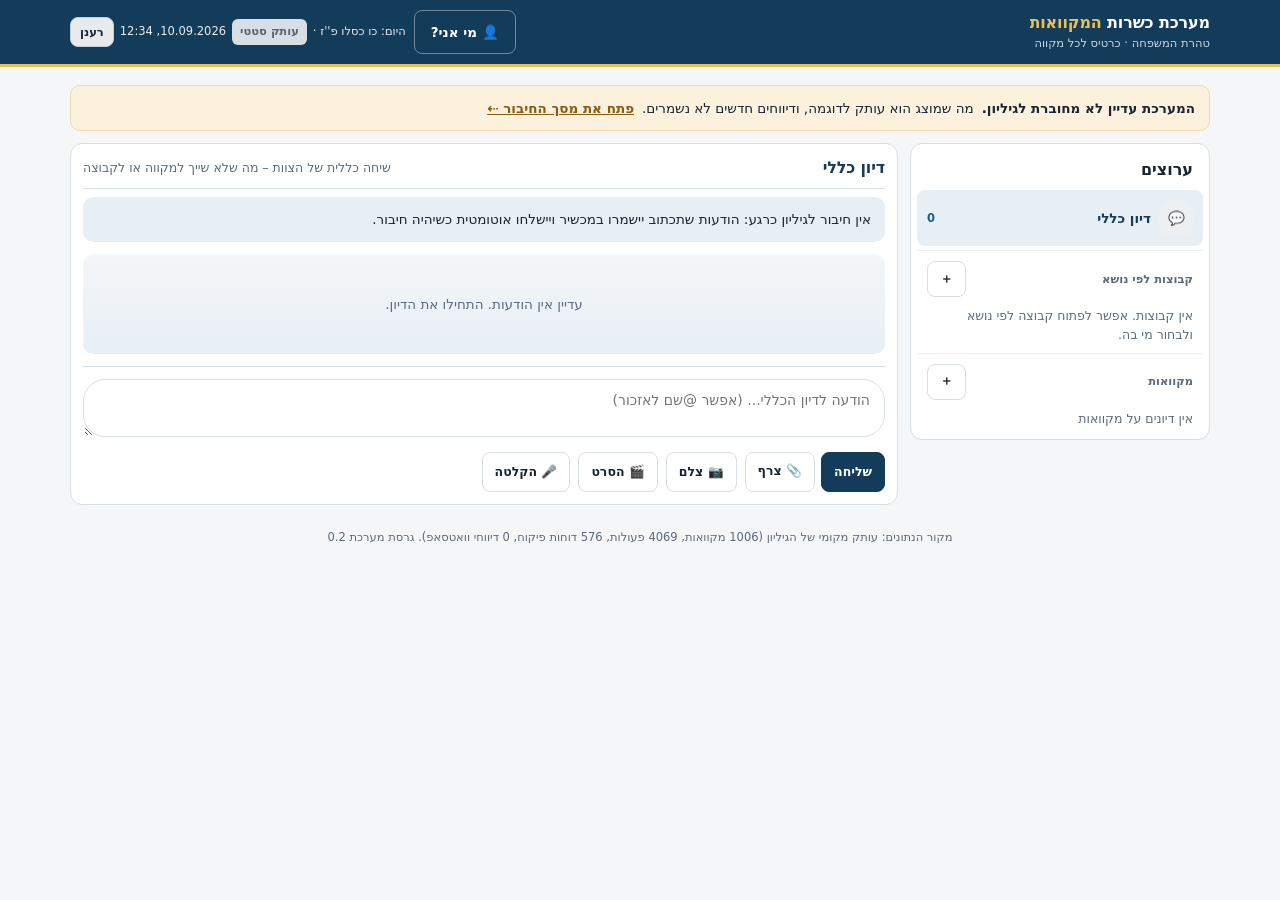
==== commit 6f874e1f: "סריקת הסתרות בכל המסכים: תיקון פס המדורים והניווט אליו בעקבות הבאג של רשימת ההשלמה, סרקתי את כל האפל" ====
--- a/app/talk/index.html
+++ b/app/talk/index.html
@@ -50,7 +50,9 @@
   --fs-4:16px; --fs-5:20px; --fs-6:26px;
   --font:system-ui,-apple-system,"Segoe UI","Noto Sans Hebrew","Arial Hebrew",Arial,sans-serif;
   --head-h:62px;                      /* גובה הכותרת הדביקה */
-  --modal-head-h:56px;                /* כותרת המודאל — פס המדורים נדבק מתחתיה */
+  --modal-head-h:67px;                /* כותרת המודאל — פס המדורים נדבק מתחתיה.
+                                         forms.js דורס בגובה הנמדד בפועל (כותרת
+                                         שנשברת לשתי שורות גבוהה יותר). */
   --bot-h:68px;                       /* גובה סרגל הניווט התחתון */
 }
 
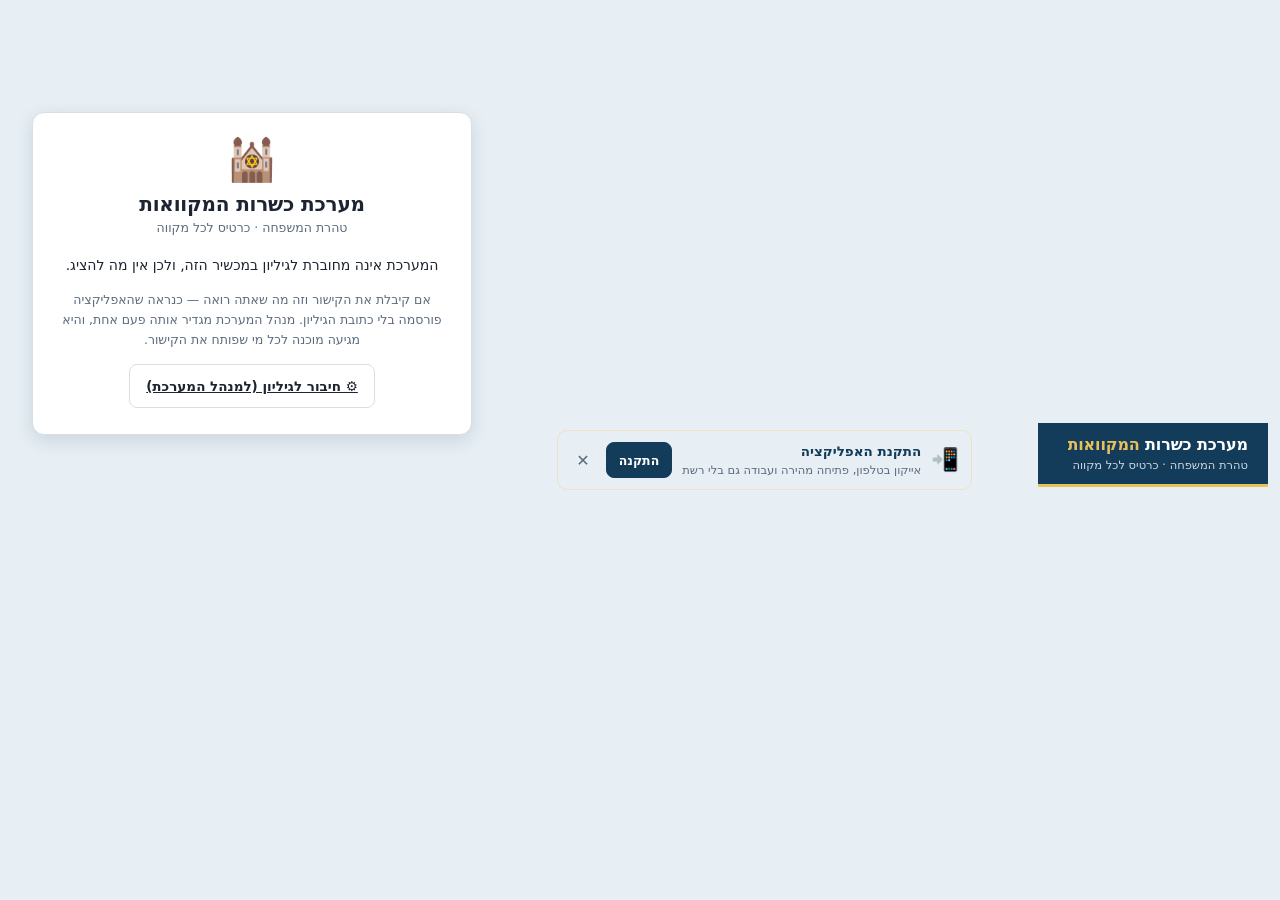
==== commit e10f47b4: "הקישור נפתח לכל מי שקיבל אותו: מסך כניסה, ומסך ההגדרות למנהל בלבד app/config.js פורסם עם apiUrl ריק," ====
--- a/app/talk/index.html
+++ b/app/talk/index.html
@@ -11,6 +11,8 @@
      הפניה לאפליקציית הדיונים האמיתית, שיושבת בתיקייה ובscope משלה. -->
 <script>window.TALK_APP=1;</script>
 <meta name="theme-color" content="#123C5A">
+<meta name="mobile-web-app-capable" content="yes">
+<!-- הישן נשאר בשביל ספארי/iOS; כרום סימן אותו כמיושן ומזהיר בקונסול. -->
 <meta name="apple-mobile-web-app-capable" content="yes">
 <meta name="apple-mobile-web-app-title" content="דיונים">
 <meta name="apple-mobile-web-app-status-bar-style" content="black-translucent">
@@ -795,6 +797,34 @@
 .um-row{display:flex;gap:6px;flex-wrap:wrap}
 .um-row input,.um-row select{flex:1;min-width:120px;padding:7px 9px;border:1px solid var(--line);border-radius:7px}
 .umenu .btn{text-align:center;text-decoration:none}
+/* --- פס ההתקנה (gate.js) --- */
+.install-bar{max-width:1180px;margin:10px auto 0;padding:0 14px}
+.ib-main{display:flex;align-items:center;gap:10px;background:var(--brand-soft);border:1px solid var(--accent-line);
+  border-radius:var(--radius);padding:10px 12px}
+.ib-main .ic{font-size:1.4rem;flex:none}
+.ib-txt{flex:1;min-width:0;display:flex;flex-direction:column}
+.ib-txt b{font-size:var(--fs-2);color:var(--brand)}
+.ib-txt small{font-size:var(--fs-0);color:var(--muted)}
+.ib-x{background:none;border:none;color:var(--muted);font-size:1rem;padding:4px 6px;flex:none}
+.ib-how{background:var(--card);border:1px solid var(--line);border-top:none;border-radius:0 0 var(--radius) var(--radius);
+  padding:10px 12px;font-size:var(--fs-2);line-height:1.6}
+@media (max-width:520px){.ib-txt small{display:none}}
+
+/* --- מסך הנעילה (gate.js) --- */
+body.locked .sidenav,body.locked .botnav,body.locked .nav-backdrop,body.locked #btnReport,
+body.locked #btnUser,body.locked .head-meta,body.locked #navToggle,body.locked #btnBack,
+body.locked #connBanner,body.locked #footer{display:none!important}
+body.locked{padding-bottom:0}
+.gate{max-width:440px;margin:6vh auto 0;background:var(--card);border:1px solid var(--line);
+  border-radius:var(--radius-lg);box-shadow:var(--shadow-2);padding:26px 22px;text-align:center}
+.gate-logo{font-size:2.6rem;line-height:1}
+.gate h2{font-size:var(--fs-5);margin-top:8px}
+.gate .gate-sub{font-size:var(--fs-1);color:var(--muted);margin-bottom:18px}
+.gate-body p{font-size:var(--fs-3);margin-bottom:14px}
+.gate-body .gate-note{font-size:var(--fs-1);color:var(--muted);line-height:1.6}
+.gate-body .btn{display:inline-flex;justify-content:center}
+.gate-body .btn.big{min-height:48px;font-size:var(--fs-4);padding:0 22px}
+.gate-settings{max-width:720px;margin:0 auto}
 </style>
 </head>
 <body>
@@ -818,6 +848,8 @@
     </div>
   </div>
 </header>
+
+<div class="install-bar" id="installBar" hidden></div>
 
 <div class="layout">
 <div class="nav-backdrop" id="navBackdrop"></div>
@@ -942,7 +974,7 @@
   <section class="view" id="view-users"></section>
 
   <!-- ===== הגדרות והרשאות ===== -->
-  <section class="view" id="view-settings"><div id="setupBox"></div><div id="permsBox"></div>
+  <section class="view" id="view-settings"><div id="setupBox"></div><div id="askBox"></div><div id="permsBox"></div>
     <p class="legal-links"><a href="../privacy.html">מדיניות פרטיות</a> · <a href="../terms.html">תנאי שימוש</a></p>
   </section>
 
@@ -1020,7 +1052,7 @@
       <p style="font-size:.9rem;color:var(--muted);margin-bottom:14px">נכנסים עם חשבון Google. השם יירשם אוטומטית, וכל דיווח, הודעה ושיבוץ יירשמו על שמך.</p>
       <div id="gsiButton" style="display:flex;justify-content:center;min-height:44px"></div>
       <div class="fmsg" id="loginMsg" style="margin-top:10px"></div>
-      <p style="font-size:.78rem;color:var(--muted);margin-top:14px">אפשר להמשיך לצפות בלי כניסה; כניסה נדרשת רק כדי לדווח, לדון ולקחת משימות.</p>
+      <p style="font-size:.78rem;color:var(--muted);margin-top:14px">הכניסה נדרשת לצפייה ולדיווח כאחד. רק מי שמנהל המערכת הוסיף מראש יכול להיכנס.</p>
     </div>
   </div>
 </div>
@@ -1036,7 +1068,9 @@
 <script src="../work.js"></script>
 <script src="../media.js"></script>
 <script src="../edit.js"></script>
+<script src="../gate.js"></script>
 <script src="../setup.js"></script>
+<script src="../ask.js"></script>
 <script src="../perms.js"></script>
 <script src="../projects.js"></script>
 <script src="../contractor.js"></script>
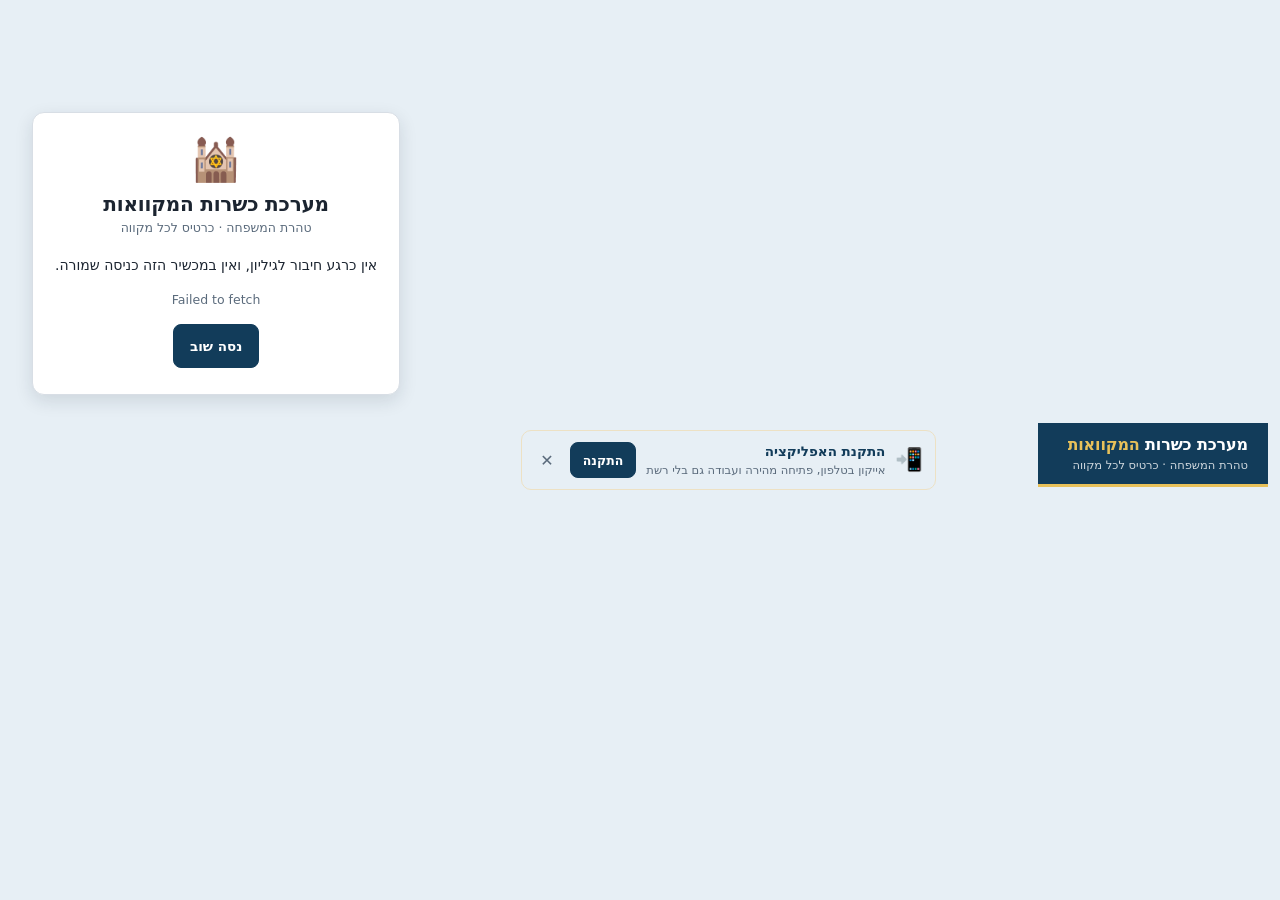
==== commit 71359c81: "בקשת גישה: מי שנכנס עם Google ואינו רשום מבקש הצטרפות, והמנהל מאשר עד כה מי שנכנס עם Google בלי שהמנ" ====
--- a/app/talk/index.html
+++ b/app/talk/index.html
@@ -825,6 +825,19 @@
 .gate-body .btn{display:inline-flex;justify-content:center}
 .gate-body .btn.big{min-height:48px;font-size:var(--fs-4);padding:0 22px}
 .gate-settings{max-width:720px;margin:0 auto}
+/* --- בקשות גישה --- */
+.req{border:1px solid var(--line);border-radius:var(--radius);padding:12px;margin-bottom:10px;background:var(--card)}
+.req.pending{border-inline-start:4px solid var(--warn)}
+.req.done{opacity:.65}
+.req h4{display:flex;align-items:center;gap:8px;font-size:var(--fs-3)}
+.req .dl{margin-top:8px}
+.req .dl div{display:flex;gap:8px;font-size:var(--fs-1);padding:2px 0}
+.req .dl dt{color:var(--muted);min-width:104px;flex:none}
+.req .dl dd{font-weight:600;word-break:break-word}
+.req .mismatch{color:var(--warn-ink);background:var(--warn-soft);border-radius:6px;padding:0 6px}
+.req .req-act{display:flex;gap:8px;align-items:center;flex-wrap:wrap;margin-top:10px}
+.join-who{display:flex;gap:10px;align-items:center;background:var(--brand-soft);border-radius:var(--radius);padding:10px;margin-bottom:12px}
+.join-who small{color:var(--muted);display:block}
 </style>
 </head>
 <body>
@@ -1052,8 +1065,15 @@
       <p style="font-size:.9rem;color:var(--muted);margin-bottom:14px">נכנסים עם חשבון Google. השם יירשם אוטומטית, וכל דיווח, הודעה ושיבוץ יירשמו על שמך.</p>
       <div id="gsiButton" style="display:flex;justify-content:center;min-height:44px"></div>
       <div class="fmsg" id="loginMsg" style="margin-top:10px"></div>
-      <p style="font-size:.78rem;color:var(--muted);margin-top:14px">הכניסה נדרשת לצפייה ולדיווח כאחד. רק מי שמנהל המערכת הוסיף מראש יכול להיכנס.</p>
+      <p style="font-size:.78rem;color:var(--muted);margin-top:14px">הכניסה נדרשת לצפייה ולדיווח כאחד. מי שעדיין אין לו גישה יוכל לבקש אותה מיד אחרי הכניסה, והמנהל יאשר.</p>
     </div>
+  </div>
+</div>
+<!-- ===== בקשת גישה (מי שנכנס עם Google ואינו רשום) ===== -->
+<div class="modal-bg" id="joinModal" hidden>
+  <div class="modal" role="dialog" aria-labelledby="joinTitle" style="max-width:440px">
+    <div class="modal-head"><h2 id="joinTitle">בקשת גישה למערכת</h2><button class="x" id="joinClose" type="button" aria-label="סגירה">✕</button></div>
+    <div class="modal-body" id="joinBody"></div>
   </div>
 </div>
 <div class="umenu" id="userMenu" hidden></div>
